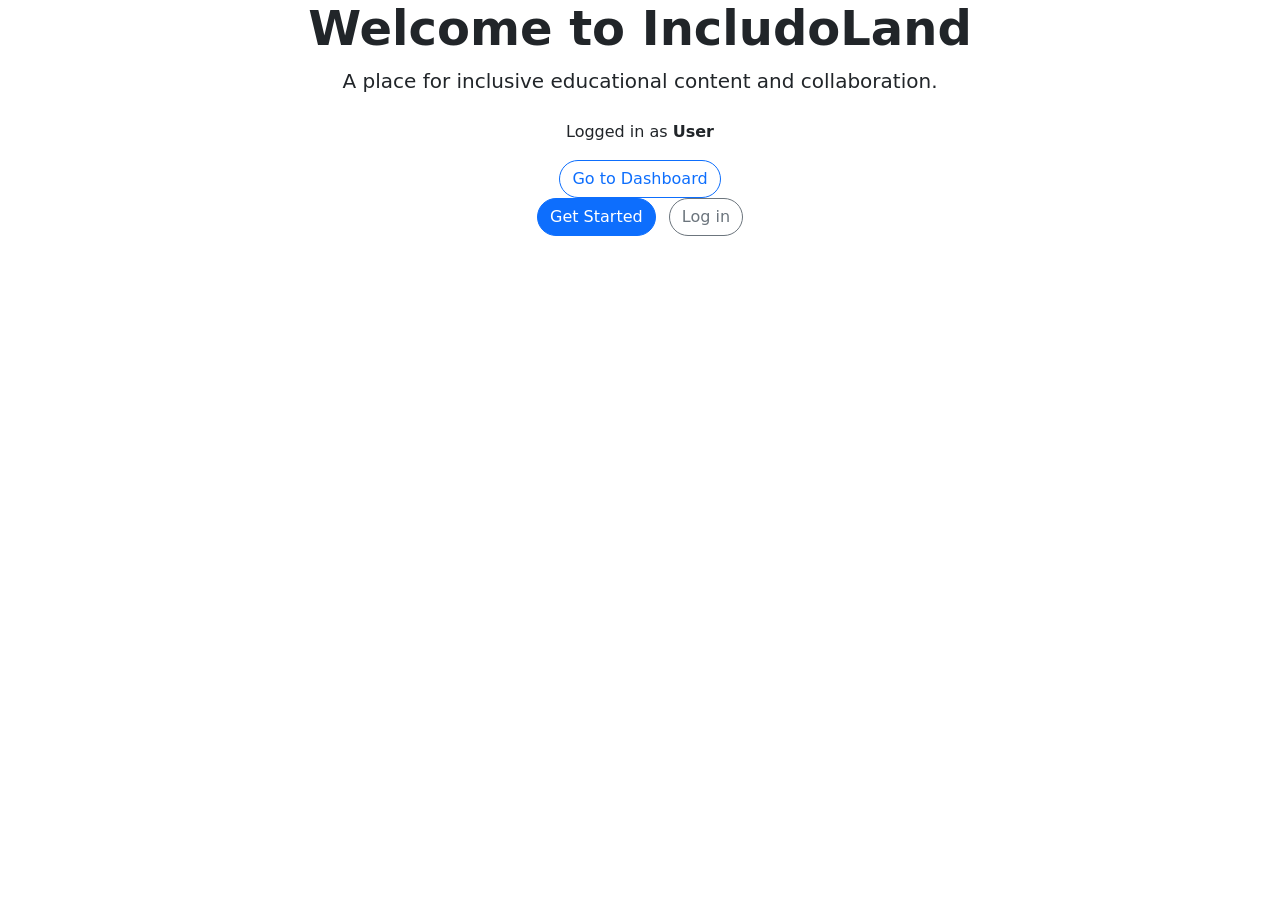
==== includoland/src/main/resources/templates/index.html @ 9260f2a5 "Add initial HTML templates and CSS for the application layout" ====
<!DOCTYPE html>
<html xmlns:th="http://www.thymeleaf.org">
<head>
  <meta charset="UTF-8">
  <meta name="viewport" content="width=device-width, initial-scale=1">
  <title>IncludoLand</title>

  <!-- Bootstrap 5 CSS -->
  <link href="https://cdn.jsdelivr.net/npm/bootstrap@5.3.2/dist/css/bootstrap.min.css" rel="stylesheet" integrity="" crossorigin="anonymous">
  <!-- Bootstrap Icons -->
  <link href="https://cdn.jsdelivr.net/npm/bootstrap-icons@1.11.3/font/bootstrap-icons.css" rel="stylesheet">

  <link rel="stylesheet" th:href="@{/css/styles.css}">
</head>
<body>

  <div th:replace="include/navbar :: navbar"></div>

  <main class="container hero">
    <div class="row">
      <div class="col-md-8 mx-auto text-center">
        <h1 class="display-5 fw-bold">Welcome to IncludoLand</h1>
        <p class="lead mb-4">A place for inclusive educational content and collaboration.</p>
        <div th:if="${username != null}">
          <p class="mb-3">Logged in as <strong th:text="${username}">User</strong></p>
          <a class="btn btn-outline-primary rounded-pill" th:href="@{/dashboard}">Go to Dashboard</a>
        </div>
        <div th:if="${username == null}">
          <a class="btn btn-primary rounded-pill me-2" th:href="@{/register}">Get Started</a>
          <a class="btn btn-outline-secondary rounded-pill" th:href="@{/login}">Log in</a>
        </div>
      </div>
    </div>
  </main>

  <div th:replace="include/footer :: footer"></div>

</body>
</html>
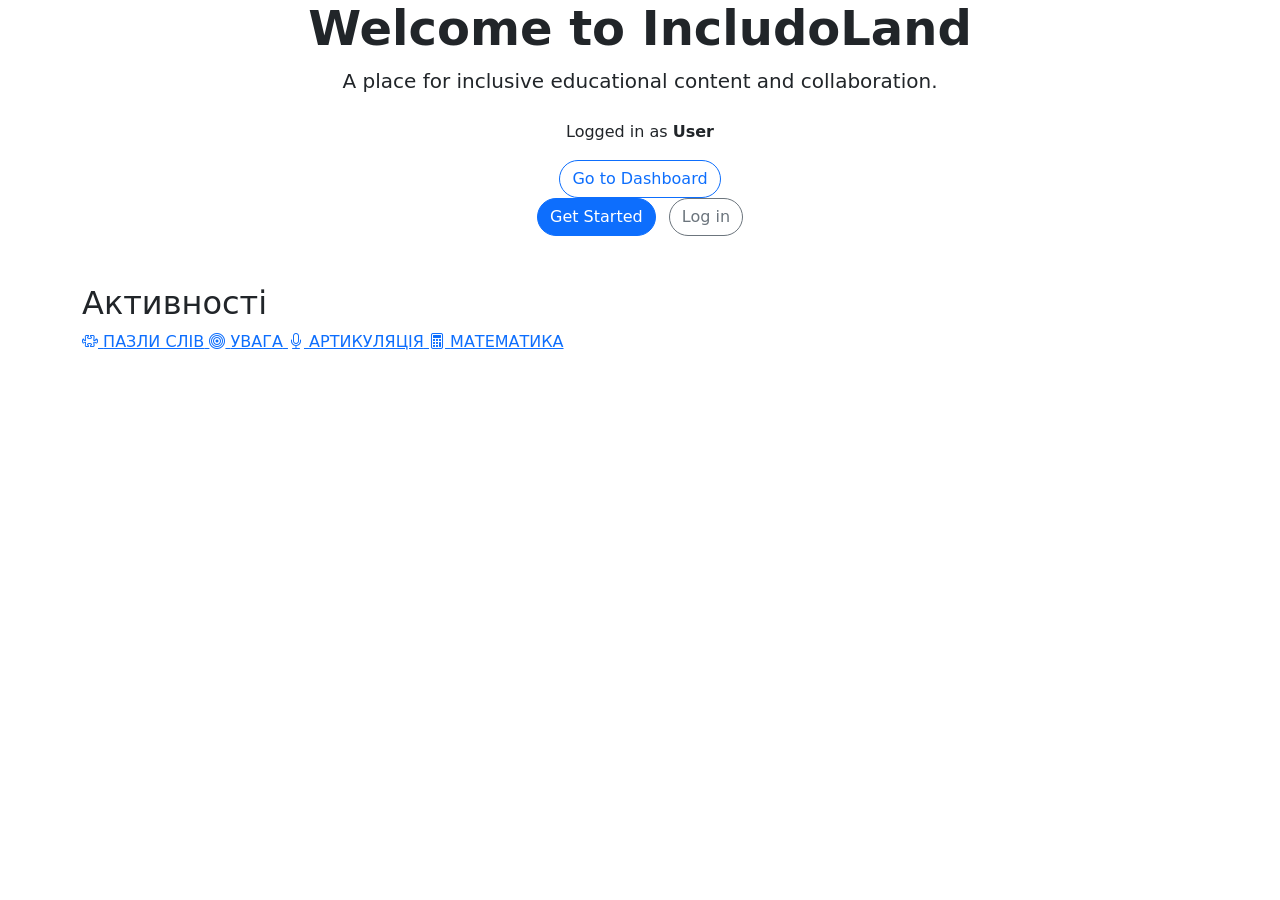
==== commit 7e3fb32f: "Add activity section with interactive cards for user engagement" ====
--- a/includoland/src/main/resources/templates/index.html
+++ b/includoland/src/main/resources/templates/index.html
@@ -31,6 +31,28 @@
         </div>
       </div>
     </div>
+
+    <section class="activities-section mt-5">
+      <h2 class="activities-title">Активності</h2>
+      <div class="activity-list">
+        <a href="#" class="activity-card activity-card-green">
+          <span class="activity-icon"><i class="bi bi-puzzle"></i></span>
+          <span class="activity-text">ПАЗЛИ СЛІВ</span>
+        </a>
+        <a href="#" class="activity-card activity-card-teal">
+          <span class="activity-icon"><i class="bi bi-bullseye"></i></span>
+          <span class="activity-text">УВАГА</span>
+        </a>
+        <a href="#" class="activity-card activity-card-blue">
+          <span class="activity-icon"><i class="bi bi-mic"></i></span>
+          <span class="activity-text">АРТИКУЛЯЦІЯ</span>
+        </a>
+        <a href="#" class="activity-card activity-card-orange">
+          <span class="activity-icon"><i class="bi bi-calculator"></i></span>
+          <span class="activity-text">МАТЕМАТИКА</span>
+        </a>
+      </div>
+    </section>
   </main>
 
   <div th:replace="include/footer :: footer"></div>
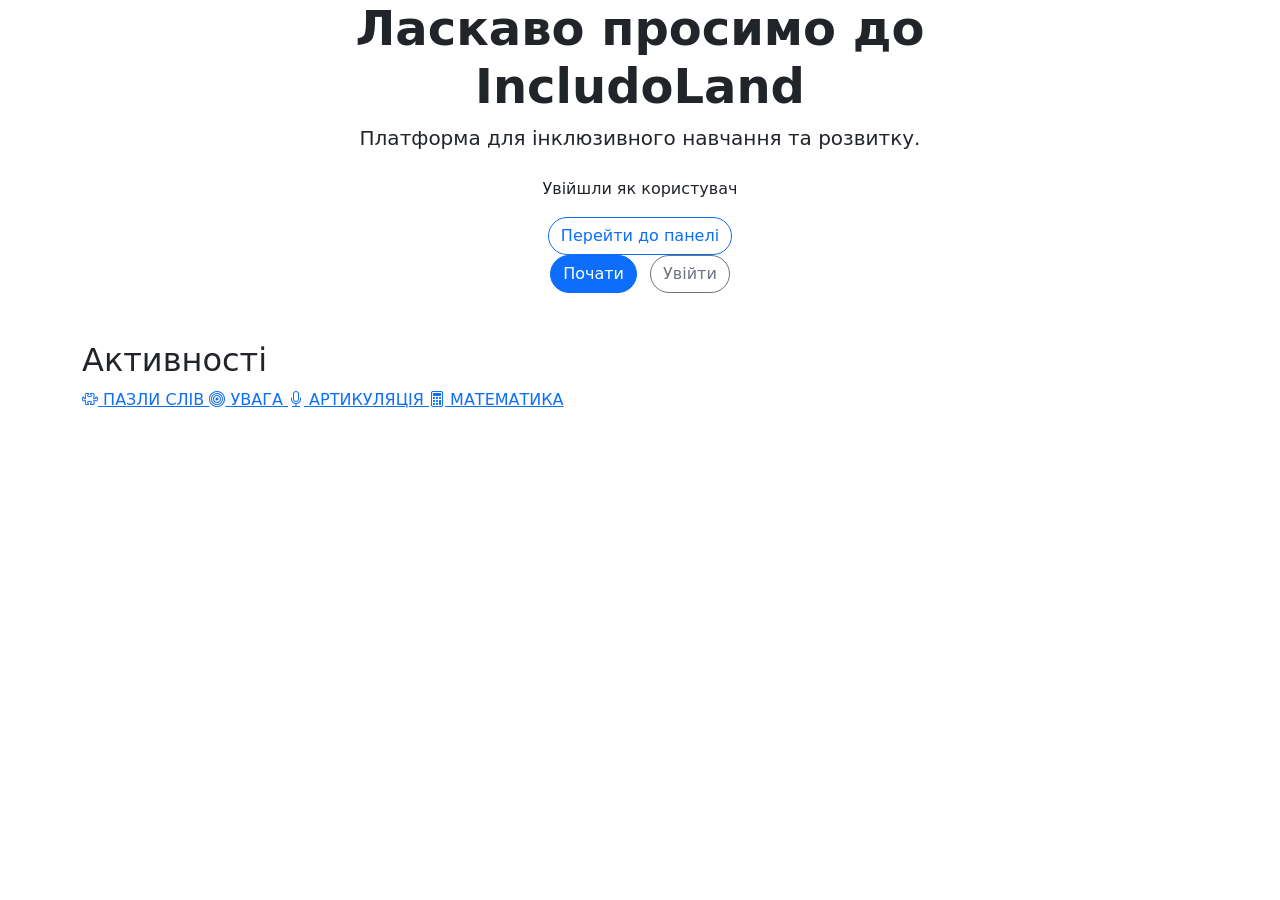
==== commit 660c9b37: "Implement internationalization support with Ukrainian translations and locale configuration" ====
--- a/includoland/src/main/resources/templates/index.html
+++ b/includoland/src/main/resources/templates/index.html
@@ -19,37 +19,37 @@
   <main class="container hero">
     <div class="row">
       <div class="col-md-8 mx-auto text-center">
-        <h1 class="display-5 fw-bold">Welcome to IncludoLand</h1>
-        <p class="lead mb-4">A place for inclusive educational content and collaboration.</p>
+        <h1 class="display-5 fw-bold" th:text="#{index.title}">Ласкаво просимо до IncludoLand</h1>
+        <p class="lead mb-4" th:text="#{index.subtitle}">Платформа для інклюзивного навчання та розвитку.</p>
         <div th:if="${username != null}">
-          <p class="mb-3">Logged in as <strong th:text="${username}">User</strong></p>
-          <a class="btn btn-outline-primary rounded-pill" th:href="@{/dashboard}">Go to Dashboard</a>
+          <p class="mb-3" th:text="#{index.loggedInAs} + ' ' + ${username}">Увійшли як користувач</p>
+          <a class="btn btn-outline-primary rounded-pill" th:href="@{/dashboard}" th:text="#{index.dashboard}">Перейти до панелі</a>
         </div>
         <div th:if="${username == null}">
-          <a class="btn btn-primary rounded-pill me-2" th:href="@{/register}">Get Started</a>
-          <a class="btn btn-outline-secondary rounded-pill" th:href="@{/login}">Log in</a>
+          <a class="btn btn-primary rounded-pill me-2" th:href="@{/register}" th:text="#{index.getStarted}">Почати</a>
+          <a class="btn btn-outline-secondary rounded-pill" th:href="@{/login}" th:text="#{index.logIn}">Увійти</a>
         </div>
       </div>
     </div>
 
     <section class="activities-section mt-5">
-      <h2 class="activities-title">Активності</h2>
+      <h2 class="activities-title" th:text="#{index.activities}">Активності</h2>
       <div class="activity-list">
         <a href="#" class="activity-card activity-card-green">
           <span class="activity-icon"><i class="bi bi-puzzle"></i></span>
-          <span class="activity-text">ПАЗЛИ СЛІВ</span>
+          <span class="activity-text" th:text="#{activity.puzzles}">ПАЗЛИ СЛІВ</span>
         </a>
         <a href="#" class="activity-card activity-card-teal">
           <span class="activity-icon"><i class="bi bi-bullseye"></i></span>
-          <span class="activity-text">УВАГА</span>
+          <span class="activity-text" th:text="#{activity.attention}">УВАГА</span>
         </a>
         <a href="#" class="activity-card activity-card-blue">
           <span class="activity-icon"><i class="bi bi-mic"></i></span>
-          <span class="activity-text">АРТИКУЛЯЦІЯ</span>
+          <span class="activity-text" th:text="#{activity.articulation}">АРТИКУЛЯЦІЯ</span>
         </a>
         <a href="#" class="activity-card activity-card-orange">
           <span class="activity-icon"><i class="bi bi-calculator"></i></span>
-          <span class="activity-text">МАТЕМАТИКА</span>
+          <span class="activity-text" th:text="#{activity.math}">МАТЕМАТИКА</span>
         </a>
       </div>
     </section>
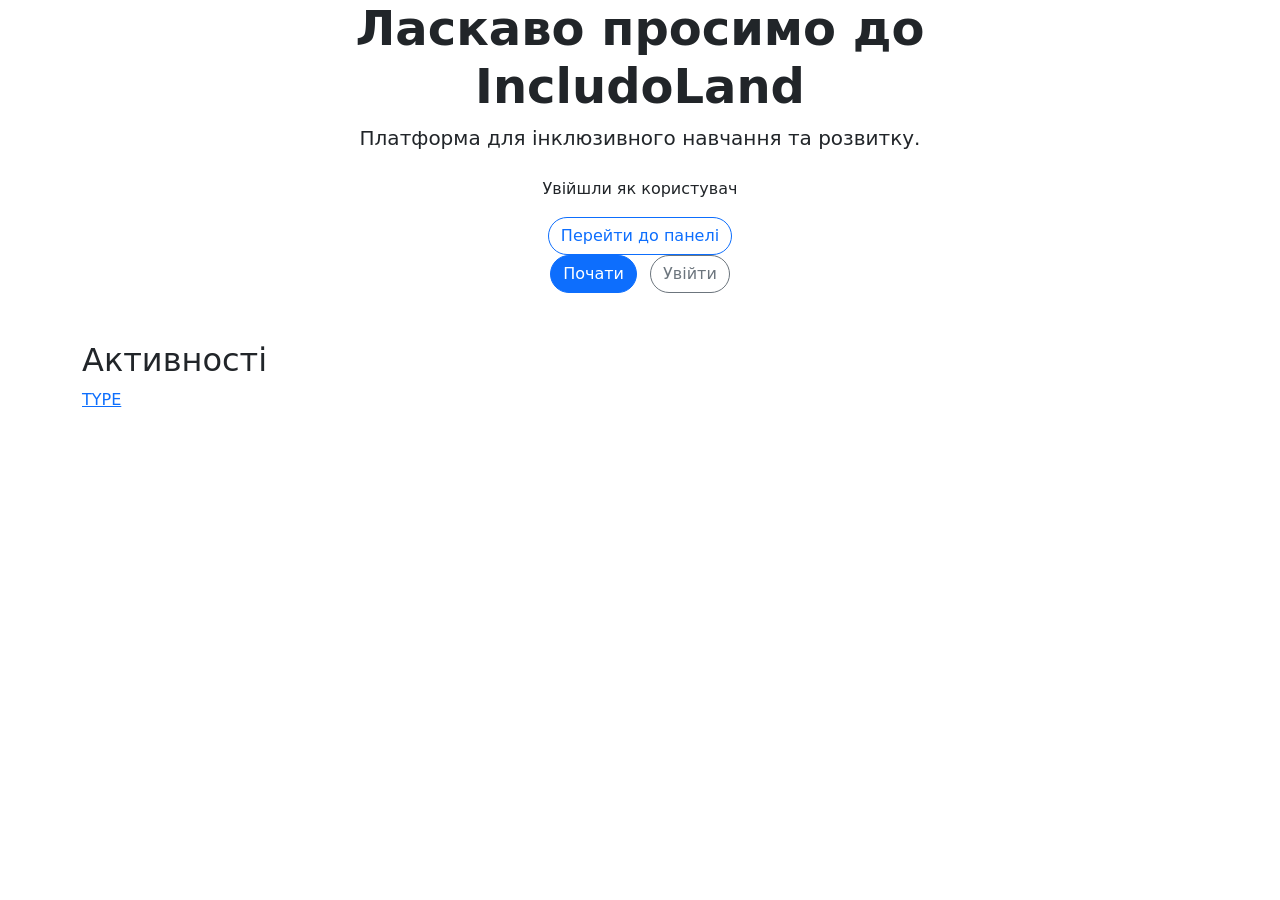
==== commit dc1f5365: "Add ContentController and articulation view; update index to dynamically display activity types" ====
--- a/includoland/src/main/resources/templates/index.html
+++ b/includoland/src/main/resources/templates/index.html
@@ -35,21 +35,14 @@
     <section class="activities-section mt-5">
       <h2 class="activities-title" th:text="#{index.activities}">Активності</h2>
       <div class="activity-list">
-        <a href="#" class="activity-card activity-card-green">
-          <span class="activity-icon"><i class="bi bi-puzzle"></i></span>
-          <span class="activity-text" th:text="#{activity.puzzles}">ПАЗЛИ СЛІВ</span>
-        </a>
-        <a href="#" class="activity-card activity-card-teal">
-          <span class="activity-icon"><i class="bi bi-bullseye"></i></span>
-          <span class="activity-text" th:text="#{activity.attention}">УВАГА</span>
-        </a>
-        <a href="#" class="activity-card activity-card-blue">
-          <span class="activity-icon"><i class="bi bi-mic"></i></span>
-          <span class="activity-text" th:text="#{activity.articulation}">АРТИКУЛЯЦІЯ</span>
-        </a>
-        <a href="#" class="activity-card activity-card-orange">
-          <span class="activity-icon"><i class="bi bi-calculator"></i></span>
-          <span class="activity-text" th:text="#{activity.math}">МАТЕМАТИКА</span>
+        <a th:each="type : ${contentTypes}"
+           th:href="@{/activities/{slug}(slug=${#strings.toLowerCase(type.name())})}"
+           class="activity-card activity-card-blue">
+          <span class="activity-icon">
+            <i class="bi"
+               th:classappend="${type.name() == 'ARTICULATION'} ? ' bi-mic' : (${type.name() == 'MATH'} ? ' bi-calculator' : (${type.name() == 'WORD_PUZZLE' || type.name() == 'SENTENCE_PUZZLE'} ? ' bi-puzzle' : ' bi-bullseye'))"></i>
+          </span>
+          <span class="activity-text" th:text="${type.name()}">TYPE</span>
         </a>
       </div>
     </section>
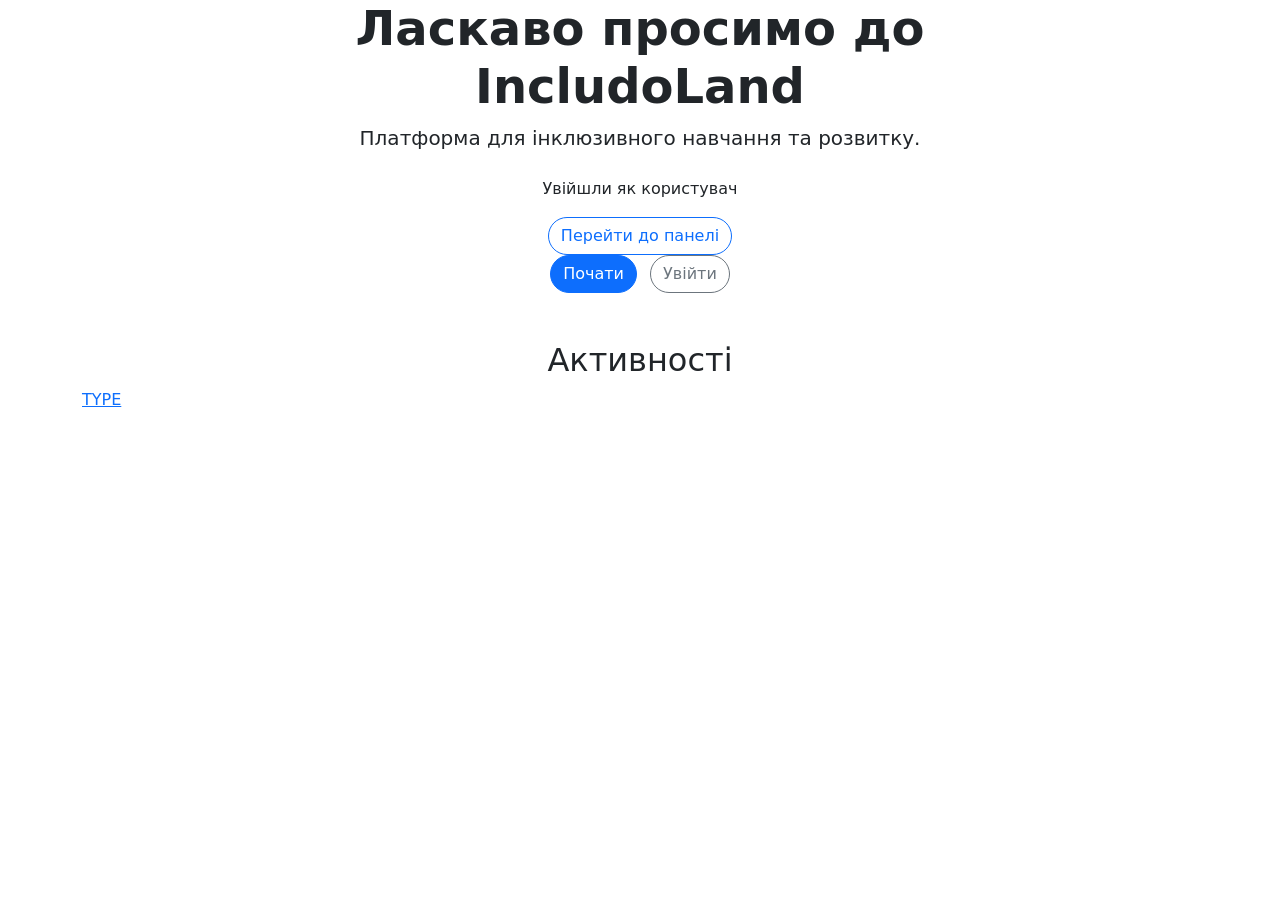
==== commit 76d43dc6: "Add ResultController and ResultDTO; implement result saving logic and guest mode handling Enhance ar" ====
--- a/includoland/src/main/resources/templates/index.html
+++ b/includoland/src/main/resources/templates/index.html
@@ -14,7 +14,7 @@
 </head>
 <body>
 
-  <div th:replace="include/navbar :: navbar"></div>
+  <div th:replace="~{include/navbar :: navbar}"></div>
 
   <main class="container hero">
     <div class="row">
@@ -33,22 +33,23 @@
     </div>
 
     <section class="activities-section mt-5">
-      <h2 class="activities-title" th:text="#{index.activities}">Активності</h2>
+      <h2 class="activities-title text-center" th:text="#{index.activities}">Активності</h2>
       <div class="activity-list">
         <a th:each="type : ${contentTypes}"
            th:href="@{/activities/{slug}(slug=${#strings.toLowerCase(type.name())})}"
-           class="activity-card activity-card-blue">
+           th:classappend="${type.name() == 'ARTICULATION'} ? 'activity-card-blue' : (${type.name() == 'MATH'} ? 'activity-card-orange' : (${type.name() == 'WORD_PUZZLE'} ? 'activity-card-green' : (${type.name() == 'SENTENCE_PUZZLE'} ? 'activity-card-teal' : 'activity-card-purple')))"
+           class="activity-card">
           <span class="activity-icon">
             <i class="bi"
-               th:classappend="${type.name() == 'ARTICULATION'} ? ' bi-mic' : (${type.name() == 'MATH'} ? ' bi-calculator' : (${type.name() == 'WORD_PUZZLE' || type.name() == 'SENTENCE_PUZZLE'} ? ' bi-puzzle' : ' bi-bullseye'))"></i>
+               th:classappend="${type.name() == 'ARTICULATION'} ? ' bi-mic' : (${type.name() == 'MATH'} ? ' bi-calculator' : (${type.name() == 'WORD_PUZZLE' || type.name() == 'SENTENCE_PUZZLE'} ? ' bi-puzzle' : ' bi-sport'))"></i>
           </span>
-          <span class="activity-text" th:text="${type.name()}">TYPE</span>
+          <span class="activity-text" th:text="#{${'activity.' + #strings.toLowerCase(type.name())}}">TYPE</span>
         </a>
       </div>
     </section>
   </main>
 
-  <div th:replace="include/footer :: footer"></div>
+  <div th:replace="~{include/footer :: footer}"></div>
 
 </body>
 </html>
